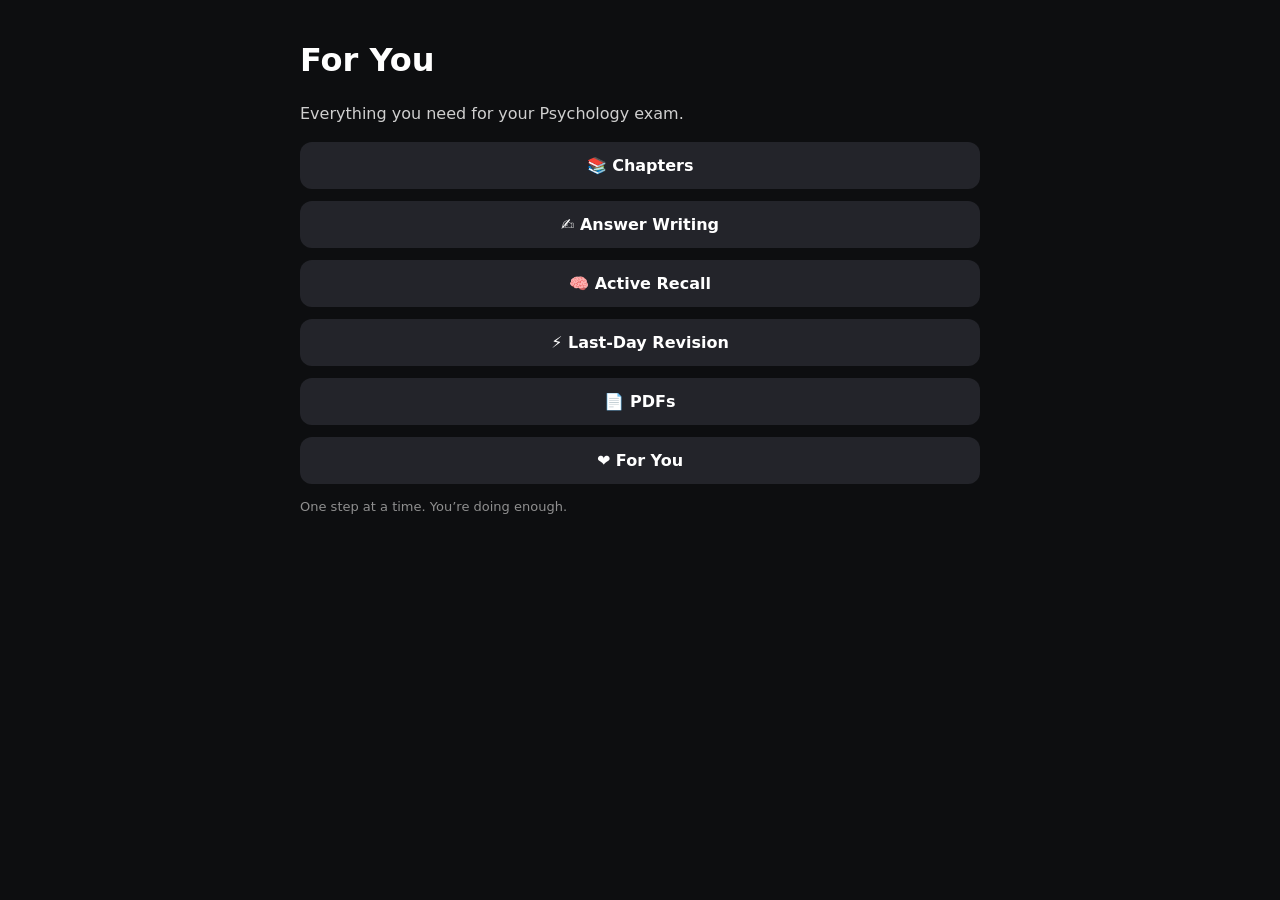
==== index.html @ c5a0bb40 "Change title and heading from 'Ishu' to 'You'" ====
<!DOCTYPE html>
<html>
<head>
  <title>For You</title>
  <meta name="viewport" content="width=device-width, initial-scale=1">
  <link rel="stylesheet" href="css/style.css">
</head>
<body>
<div class="container">

<h1>For You</h1>
<p>
Everything you need for your Psychology exam. 
</p>

<a class="btn" href="chapters.html">📚 Chapters</a>
<a class="btn" href="answers.html">✍️ Answer Writing</a>
<a class="btn" href="recall.html">🧠 Active Recall</a>
<a class="btn" href="revision.html">⚡ Last-Day Revision</a>
<a class="btn" href="pdfs.html">📄 PDFs</a>
<a class="btn" href="about.html">❤️ For You</a>

<p class="small">One step at a time. You’re doing enough.</p>

</div>
</body>
</html>
---- css/style.css ----
* {
  box-sizing: border-box;
  font-family: system-ui, -apple-system, sans-serif;
}

body {
  margin: 0;
  background: #0d0e10;
  color: #e6e6e6;
}

.container {
  max-width: 720px;
  margin: auto;
  padding: 20px;
}

h1, h2, h3 {
  color: #ffffff;
}

p {
  color: #cfcfcf;
  line-height: 1.6;
}

.card {
  background: #17181c;
  border-radius: 14px;
  padding: 16px;
  margin: 14px 0;
}

.btn {
  display: block;
  text-align: center;
  padding: 14px;
  margin: 12px 0;
  border-radius: 12px;
  background: #23242a;
  color: #fff;
  text-decoration: none;
  font-weight: 600;
}

.btn:active {
  background: #2f3139;
}

.small {
  font-size: 13px;
  color: #8f8f8f;
}
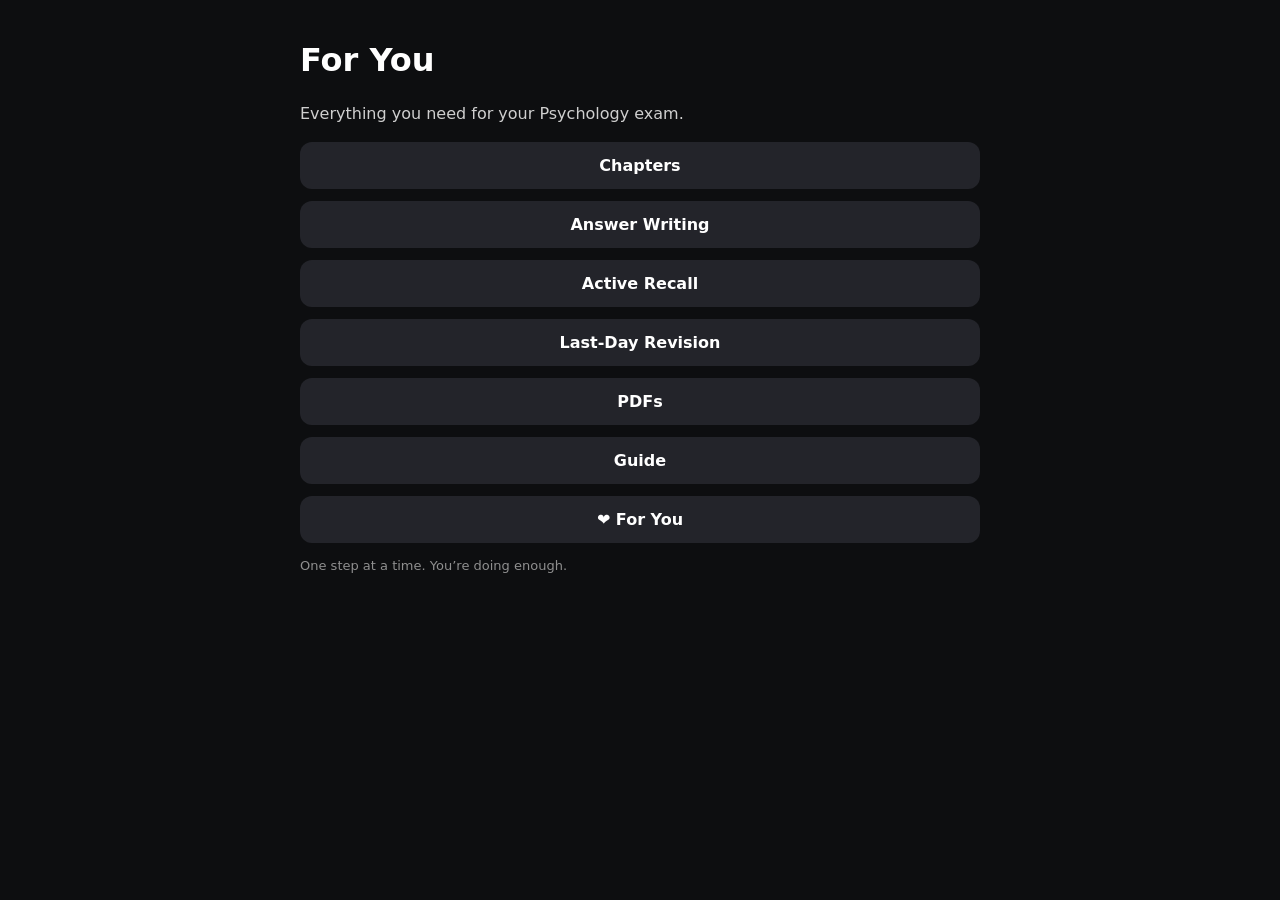
==== commit e2223200: "Update index.html" ====
--- a/index.html
+++ b/index.html
@@ -13,11 +13,12 @@
 Everything you need for your Psychology exam. 
 </p>
 
-<a class="btn" href="chapters.html">📚 Chapters</a>
-<a class="btn" href="answers.html">✍️ Answer Writing</a>
-<a class="btn" href="recall.html">🧠 Active Recall</a>
-<a class="btn" href="revision.html">⚡ Last-Day Revision</a>
-<a class="btn" href="pdfs.html">📄 PDFs</a>
+<a class="btn" href="chapters.html"> Chapters</a>
+<a class="btn" href="answers.html"> Answer Writing</a>
+<a class="btn" href="recall.html"> Active Recall</a>
+<a class="btn" href="revision.html"> Last-Day Revision</a>
+<a class="btn" href="pdfs.html"> PDFs</a>
+<a class="btn" href="guide.html"> Guide</a>
 <a class="btn" href="about.html">❤️ For You</a>
 
 <p class="small">One step at a time. You’re doing enough.</p>
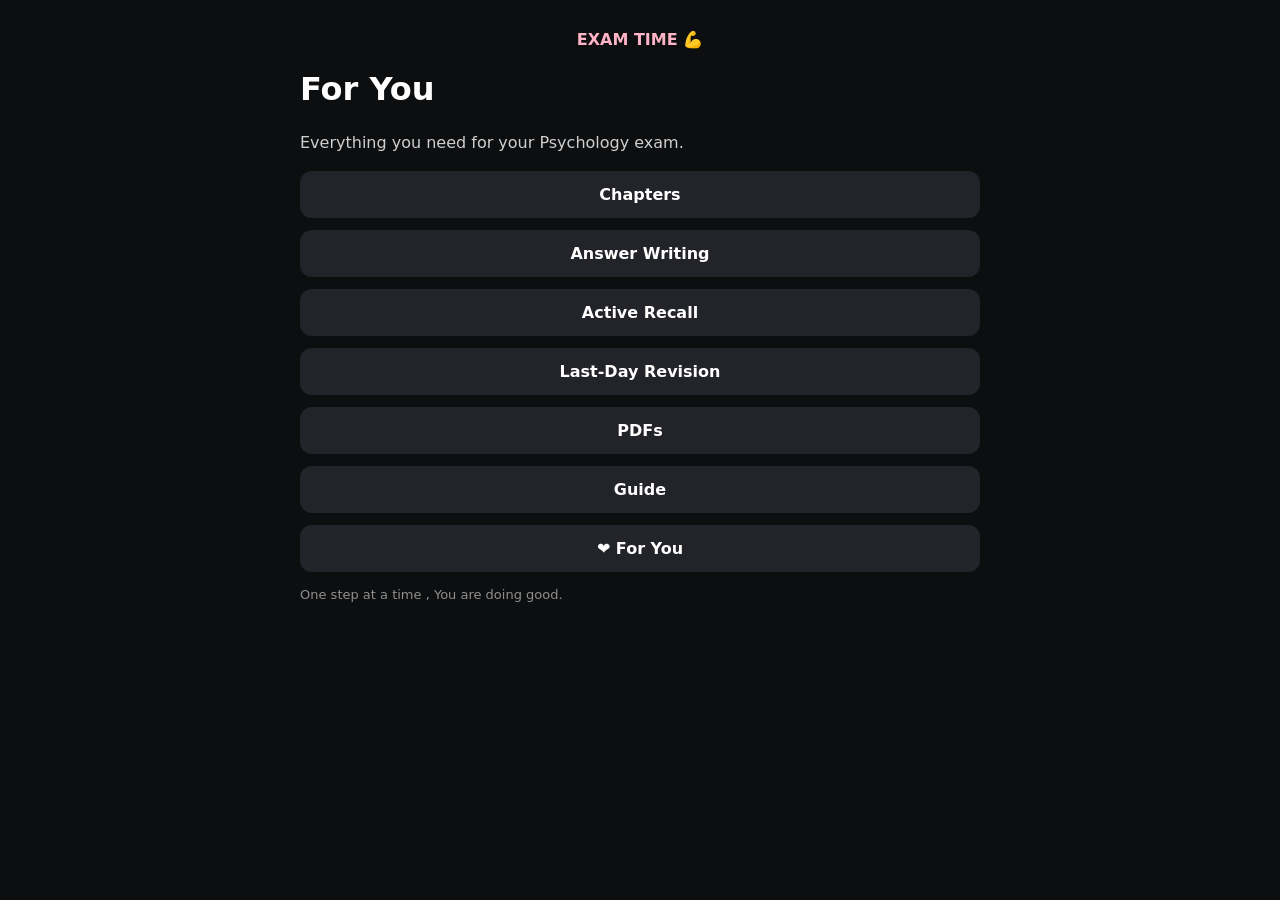
==== commit 8ffb8db1: "Update index.html" ====
--- a/index.html
+++ b/index.html
@@ -6,23 +6,26 @@
   <link rel="stylesheet" href="css/style.css">
 </head>
 <body>
+
 <div class="container">
+  <div id="countdown"></div>
 
-<h1>For You</h1>
-<p>
-Everything you need for your Psychology exam. 
-</p>
+  <h1>For You</h1>
+  <p>Everything you need for your Psychology exam.</p>
 
-<a class="btn" href="chapters.html"> Chapters</a>
-<a class="btn" href="answers.html"> Answer Writing</a>
-<a class="btn" href="recall.html"> Active Recall</a>
-<a class="btn" href="revision.html"> Last-Day Revision</a>
-<a class="btn" href="pdfs.html"> PDFs</a>
-<a class="btn" href="guide.html"> Guide</a>
-<a class="btn" href="about.html">❤️ For You</a>
+  <a class="btn" href="chapters.html">Chapters</a>
+  <a class="btn" href="answers.html">Answer Writing</a>
+  <a class="btn" href="recall.html">Active Recall</a>
+  <a class="btn" href="revision.html">Last-Day Revision</a>
+  <a class="btn" href="pdfs.html">PDFs</a>
+  <a class="btn" href="guide.html">Guide</a>
+  <a class="btn" href="about.html">❤️ For You</a>
 
-<p class="small">One step at a time. You’re doing enough.</p>
+  <p class="small">One step at a time , You are doing good.</p>
+</div>
 
-</div>
+<!-- ✅ REQUIRED -->
+<script defer src="js/app.js"></script>
+
 </body>
 </html>
--- a/css/style.css
+++ b/css/style.css
@@ -50,4 +50,11 @@
 .small {
   font-size: 13px;
   color: #8f8f8f;
-}+}
+
+#countdown {
+  text-align: center;
+  margin-top: 10px;
+  font-weight: bold;
+  color: #ffb3c6;
+}
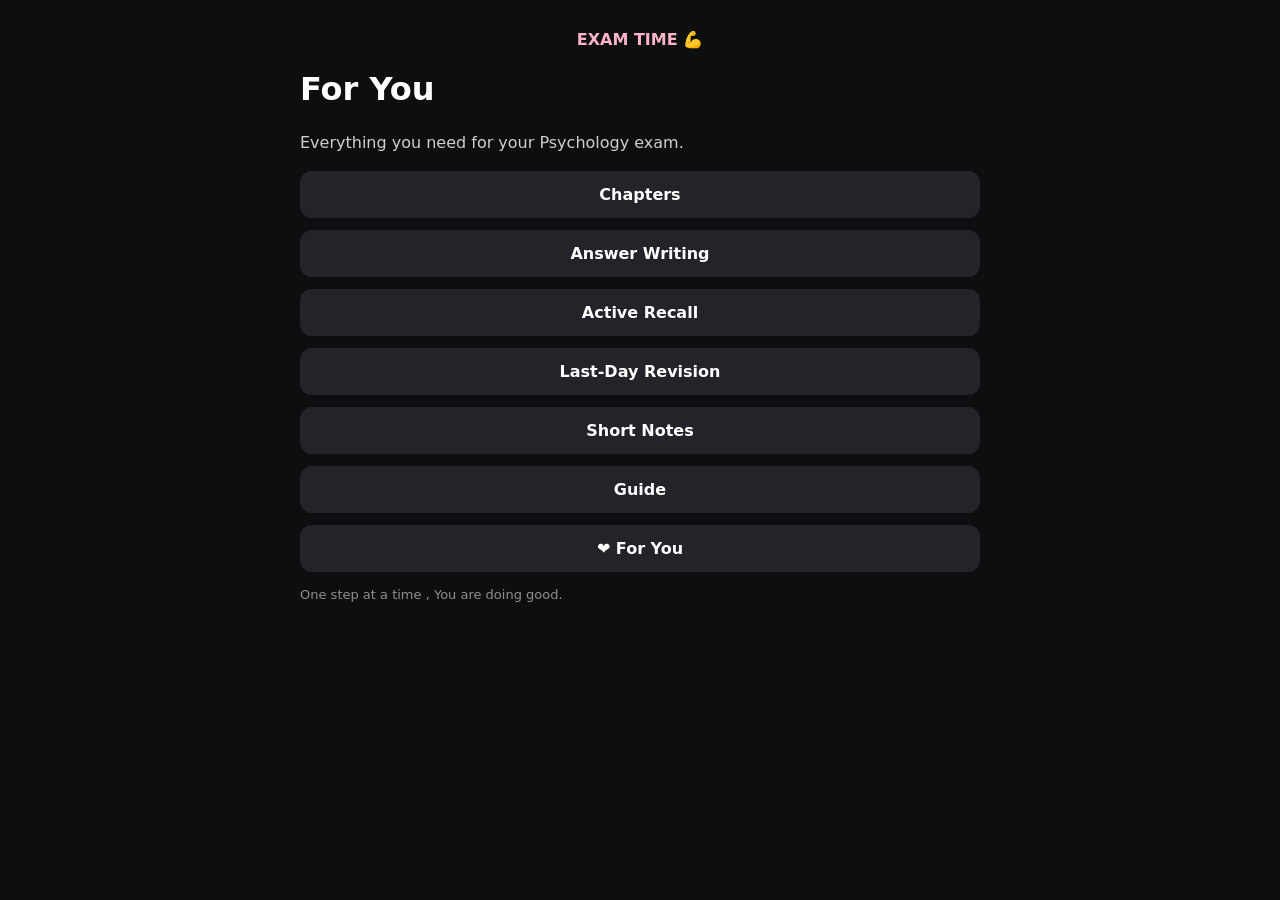
==== commit b4f025ee: "Update index.html" ====
--- a/index.html
+++ b/index.html
@@ -17,7 +17,7 @@
   <a class="btn" href="answers.html">Answer Writing</a>
   <a class="btn" href="recall.html">Active Recall</a>
   <a class="btn" href="revision.html">Last-Day Revision</a>
-  <a class="btn" href="pdfs.html">PDFs</a>
+  <a class="btn" href="pdfs.html">Short Notes</a>
   <a class="btn" href="guide.html">Guide</a>
   <a class="btn" href="about.html">❤️ For You</a>
 
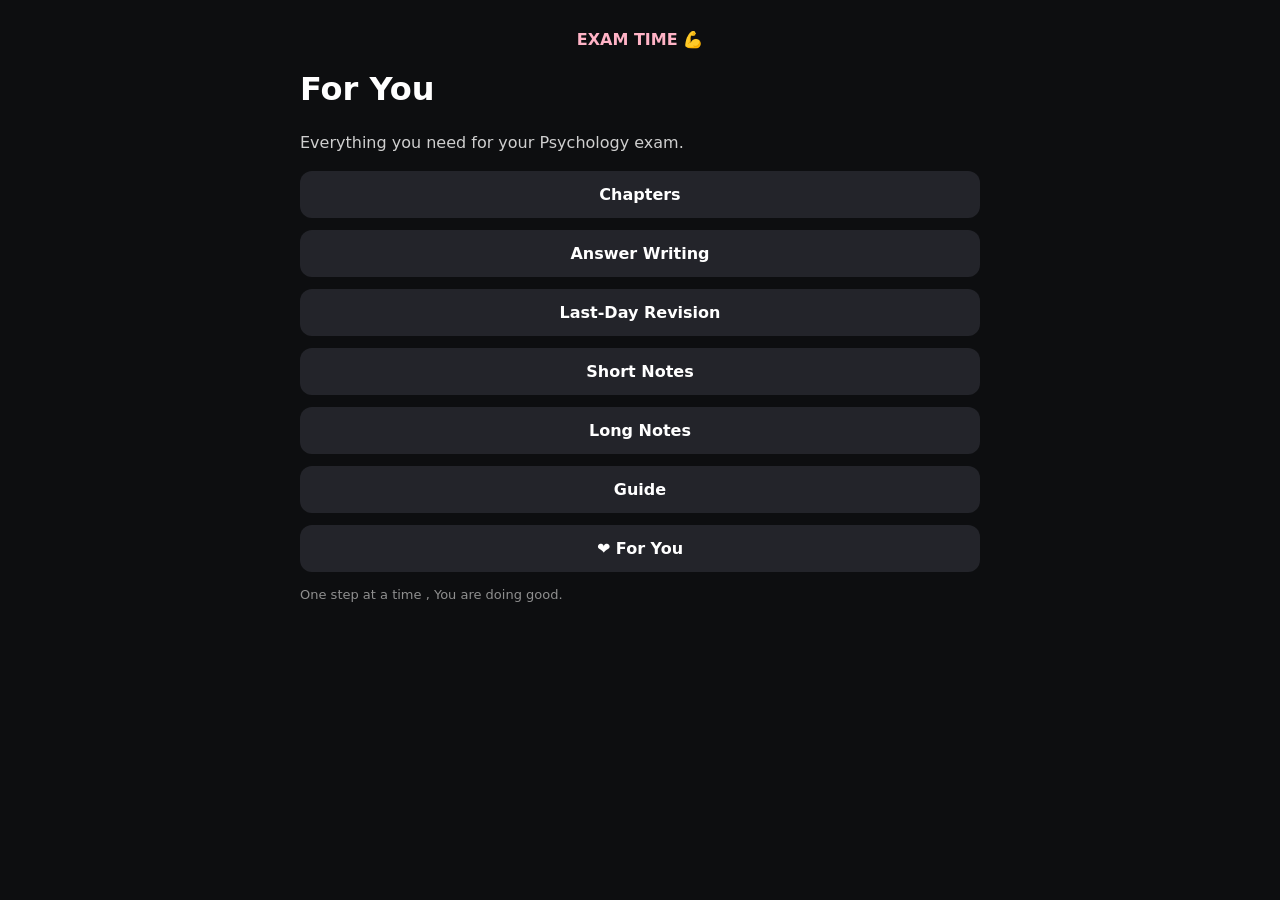
==== commit fe32d106: "Update index.html" ====
--- a/index.html
+++ b/index.html
@@ -15,9 +15,9 @@
 
   <a class="btn" href="chapters.html">Chapters</a>
   <a class="btn" href="answers.html">Answer Writing</a>
-  <a class="btn" href="recall.html">Active Recall</a>
   <a class="btn" href="revision.html">Last-Day Revision</a>
   <a class="btn" href="pdfs.html">Short Notes</a>
+  <a class="btn" href="pdfs2.html">Long Notes</a>
   <a class="btn" href="guide.html">Guide</a>
   <a class="btn" href="about.html">❤️ For You</a>
 
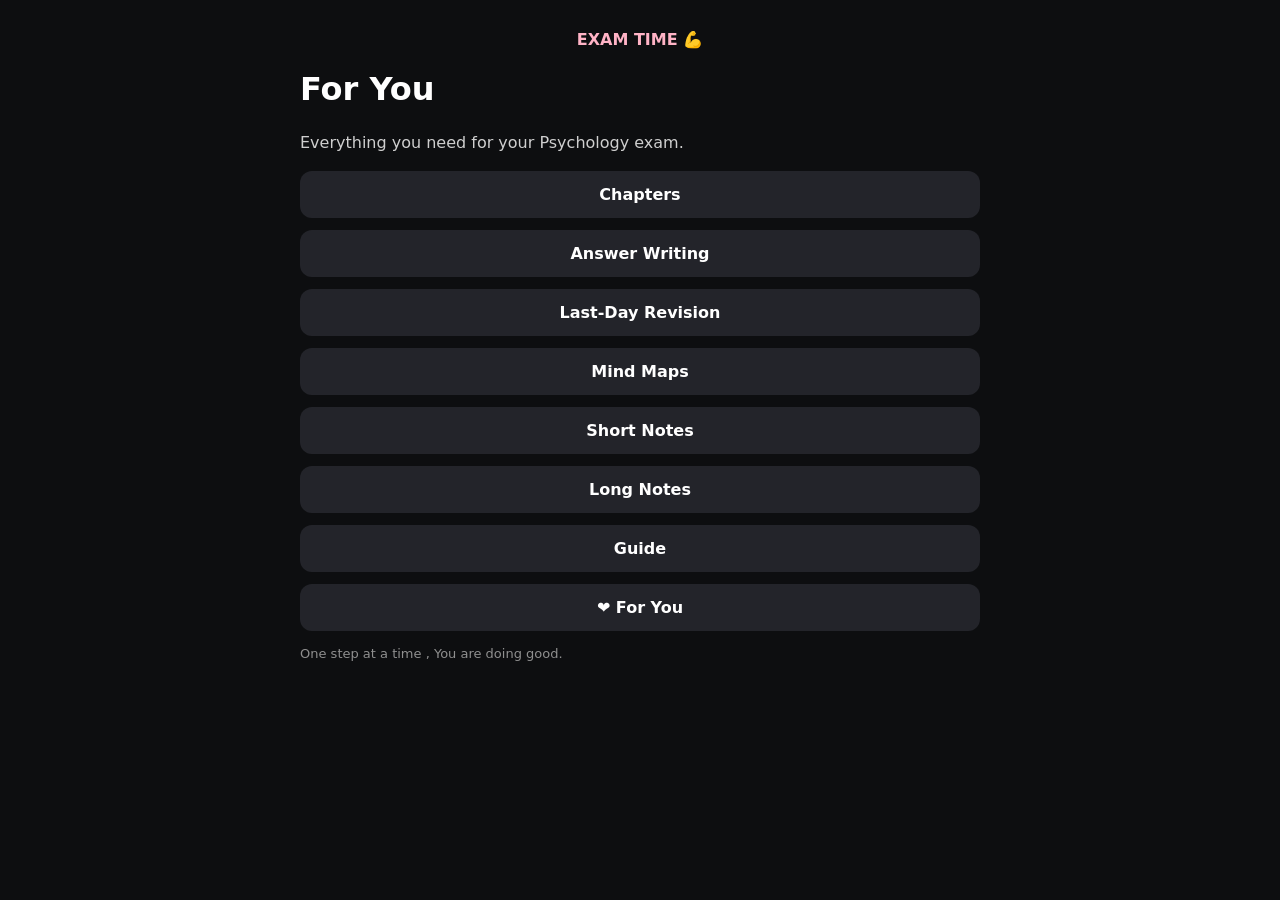
==== commit 80d4a752: "Update index.html" ====
--- a/index.html
+++ b/index.html
@@ -16,6 +16,7 @@
   <a class="btn" href="chapters.html">Chapters</a>
   <a class="btn" href="answers.html">Answer Writing</a>
   <a class="btn" href="revision.html">Last-Day Revision</a>
+  <a class="btn" href="mindmaps.html">Mind Maps</a>
   <a class="btn" href="pdfs.html">Short Notes</a>
   <a class="btn" href="pdfs2.html">Long Notes</a>
   <a class="btn" href="guide.html">Guide</a>
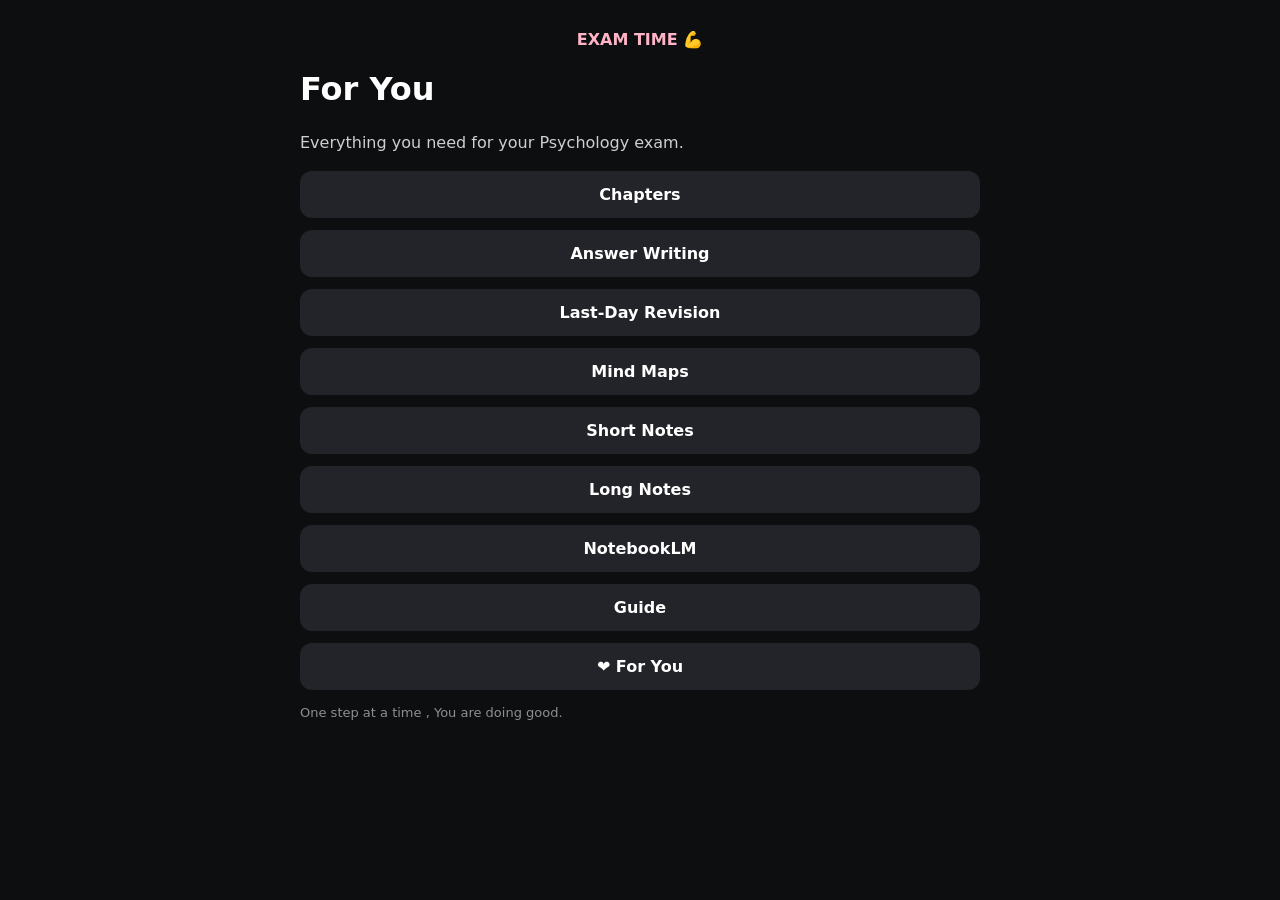
==== commit 2e5d5c89: "Update index.html" ====
--- a/index.html
+++ b/index.html
@@ -19,6 +19,7 @@
   <a class="btn" href="mindmaps.html">Mind Maps</a>
   <a class="btn" href="pdfs.html">Short Notes</a>
   <a class="btn" href="pdfs2.html">Long Notes</a>
+  <a class="btn" href="notebooklm.html">NotebookLM</a>
   <a class="btn" href="guide.html">Guide</a>
   <a class="btn" href="about.html">❤️ For You</a>
 
